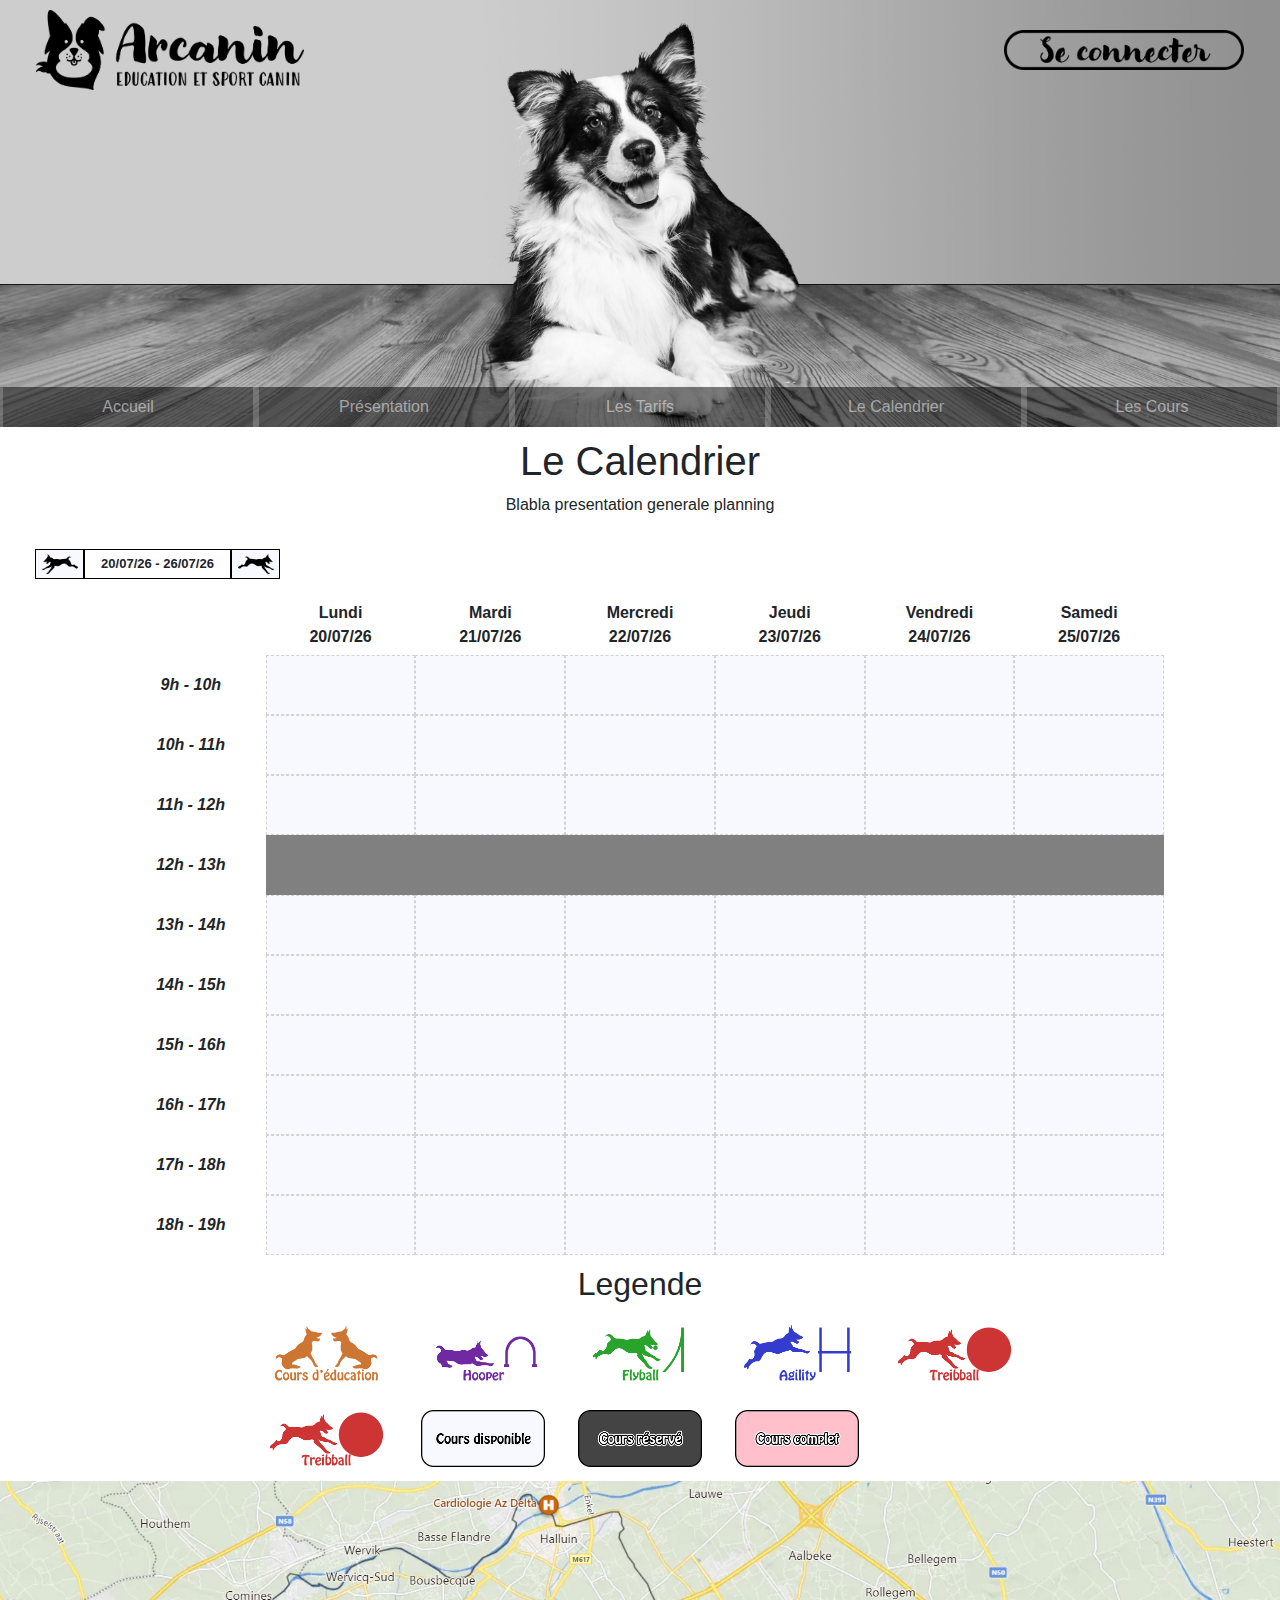
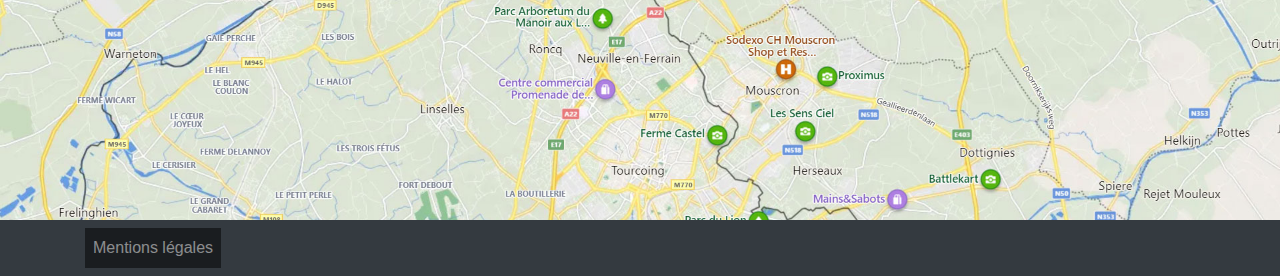
==== calendrier.html @ 2865e5d3 "1" ====
<!DOCTYPE html>
<html>
<head>
	<meta charset="utf-8">
	<meta name="viewport" content="width-device width, initial-scale=1">
	<title>Calendrier</title>
	<link rel="stylesheet" href="https://maxcdn.bootstrapcdn.com/bootstrap/4.0.0/css/bootstrap.min.css" integrity="sha384-Gn5384xqQ1aoWXA+058RXPxPg6fy4IWvTNh0E263XmFcJlSAwiGgFAW/dAiS6JXm" crossorigin="anonymous">
	<link rel="stylesheet" type="text/css" href="style.css">
	<script src="https://code.jquery.com/jquery-3.2.1.slim.min.js" integrity="sha384-KJ3o2DKtIkvYIK3UENzmM7KCkRr/rE9/Qpg6aAZGJwFDMVNA/GpGFF93hXpG5KkN" crossorigin="anonymous"></script>
	<script src="https://cdnjs.cloudflare.com/ajax/libs/popper.js/1.12.9/umd/popper.min.js" integrity="sha384-ApNbgh9B+Y1QKtv3Rn7W3mgPxhU9K/ScQsAP7hUibX39j7fakFPskvXusvfa0b4Q" crossorigin="anonymous"></script>
	<script src="https://maxcdn.bootstrapcdn.com/bootstrap/4.0.0/js/bootstrap.min.js" integrity="sha384-JZR6Spejh4U02d8jOt6vLEHfe/JQGiRRSQQxSfFWpi1MquVdAyjUar5+76PVCmYl" crossorigin="anonymous"></script>
	<script src="https://ajax.googleapis.com/ajax/libs/jquery/3.5.0/jquery.min.js"></script>
</head>

<body>
	<div class="header" id="header">
		<div class="width-95 justify-content-center">
			<div class="row mb-4">
				<img class="my-auto ml-1" height="80px" src="images/LogoArcanin.png">

				<a class="my-auto ml-auto mr-1" href="login"><img id="log" height="40" src="images/login1.png"></a>
			</div>
		</div>

		<div class="posb" style="position: absolute; bottom: 0px;" id="menu">
			<nav class="navbar navbar-expand-md navbar-dark width-100" role="navigation">
				<div class="width-100">
					<button class="navbar-toggler" type="button" data-toggle="collapse" data-target="#collapsibleNavbar">
						<span class="navbar-toggler-icon"></span>
					</button>
					<div class="collapse navbar-collapse width-100" id="collapsibleNavbar">
						<ul class="navbar-nav width-100">
							<li class="nav-item width-20"><center><a id="nav1" class="nav-link" href="" title="Accueil">Accueil</a></center></li>
							<li class="nav-item width-20"><center><a id="nav2" class="nav-link" href="" title="Presentation">Présentation</a></center></li>
			          		<li class="nav-item width-20"><center><a id="nav3" class="nav-link" href="" title="Les tarifs">Les Tarifs</a></center></li>
			          		<li class="nav-item width-20"><center><a id="nav4" class="nav-link" href="" title="Le calendrier">Le Calendrier</a></center></li>
			          		<li class="nav-item width-20"><center><a id="nav5" class="nav-link" href="" title="Les cours">Les Cours</a></center></li>
						</ul>
					</div>
				</div>
			</nav>
		</div>
	</div>
	<div class="row justify-content-center">
		<h1>Le Calendrier</h1>
	</div>
	<div class="row justify-content-center">
		<p>Blabla presentation generale planning</p>
	</div>
	<div class="row justify-content-left">
		<div class="grid-cont3">
			<div class="grid-cursor grid-bord1" id="prev"><img src="images/dog2.png" class="grid-dog" alt="P"></div>
			<div class="grid-default grid-bord1" id="week"></div>
			<div class="grid-cursor grid-bord1" id="next"><img src="images/dog1.png" class="grid-dog" alt="N"></div>
		</div>
	</div>
	<div class="row justify-content-center">
		<div class="grid-cont1">
			<div class="grid-day grid-default" id="button"></div>
			<div class="grid-day grid-default" id="mon"></div>
			<div class="grid-day grid-default" id="tue"></div>
			<div class="grid-day grid-default" id="wed"></div>
			<div class="grid-day grid-default" id="thu"></div>
			<div class="grid-day grid-default" id="fri"></div>
			<div class="grid-day grid-default" id="sat"></div>
		</div>
		<div class="grid-cont2">
			<div class="grid-9 grid-default" id="h9">9h - 10h</div>
			<div class="grid-10 grid-default" id="h10">10h - 11h</div>
			<div class="grid-11 grid-default" id="h11">11h - 12h</div>
			<div class="grid-12 grid-default" id="h12">12h - 13h</div>
			<div class="grid-13 grid-default" id="h13">13h - 14h</div>
			<div class="grid-14 grid-default" id="h14">14h - 15h</div>
			<div class="grid-15 grid-default" id="h15">15h - 16h</div>
			<div class="grid-16 grid-default" id="h16">16h - 17h</div>
			<div class="grid-17 grid-default" id="h17">17h - 18h</div>
			<div class="grid-18 grid-default" id="h18">18h - 19h</div>
			<div class="grid-12b"></div>
			<div class="grid-9 grid-cursor grid-bord2" id="mon9"><img src="images/c0.png" class="grid-dog" alt="cours" id="mon9i"></div>
			<div class="grid-10 grid-cursor grid-bord2" id="mon10"><img src="images/c0.png" class="grid-dog" alt="cours" id="mon10i"></div>
			<div class="grid-11 grid-cursor grid-bord2" id="mon11"><img src="images/c0.png" class="grid-dog" alt="cours" id="mon11i"></div>
			<div class="grid-13 grid-cursor grid-bord2" id="mon13"><img src="images/c0.png" class="grid-dog" alt="cours" id="mon13i"></div>
			<div class="grid-14 grid-cursor grid-bord2" id="mon14"><img src="images/c0.png" class="grid-dog" alt="cours" id="mon14i"></div>
			<div class="grid-15 grid-cursor grid-bord2" id="mon15"><img src="images/c0.png" class="grid-dog" alt="cours" id="mon15i"></div>
			<div class="grid-16 grid-cursor grid-bord2" id="mon16"><img src="images/c0.png" class="grid-dog" alt="cours" id="mon16i"></div>
			<div class="grid-17 grid-cursor grid-bord2" id="mon17"><img src="images/c0.png" class="grid-dog" alt="cours" id="mon17i"></div>
			<div class="grid-18 grid-cursor grid-bord2" id="mon18"><img src="images/c0.png" class="grid-dog" alt="cours" id="mon18i"></div>
			<div class="grid-9 grid-cursor grid-bord2" id="tue9"><img src="images/c0.png" class="grid-dog" alt="cours" id="tue9i"></div>
			<div class="grid-10 grid-cursor grid-bord2" id="tue10"><img src="images/c0.png" class="grid-dog" alt="cours" id="tue10i"></div>
			<div class="grid-11 grid-cursor grid-bord2" id="tue11"><img src="images/c0.png" class="grid-dog" alt="cours" id="tue11i"></div>
			<div class="grid-13 grid-cursor grid-bord2" id="tue13"><img src="images/c0.png" class="grid-dog" alt="cours" id="tue13i"></div>
			<div class="grid-14 grid-cursor grid-bord2" id="tue14"><img src="images/c0.png" class="grid-dog" alt="cours" id="tue14i"></div>
			<div class="grid-15 grid-cursor grid-bord2" id="tue15"><img src="images/c0.png" class="grid-dog" alt="cours" id="tue15i"></div>
			<div class="grid-16 grid-cursor grid-bord2" id="tue16"><img src="images/c0.png" class="grid-dog" alt="cours" id="tue16i"></div>
			<div class="grid-17 grid-cursor grid-bord2" id="tue17"><img src="images/c0.png" class="grid-dog" alt="cours" id="tue17i"></div>
			<div class="grid-18 grid-cursor grid-bord2" id="tue18"><img src="images/c0.png" class="grid-dog" alt="cours" id="tue18i"></div>
			<div class="grid-9 grid-cursor grid-bord2" id="wed9"><img src="images/c0.png" class="grid-dog" alt="cours" id="wed9i"></div>
			<div class="grid-10 grid-cursor grid-bord2" id="wed10"><img src="images/c0.png" class="grid-dog" alt="cours" id="wed10i"></div>
			<div class="grid-11 grid-cursor grid-bord2" id="wed11"><img src="images/c0.png" class="grid-dog" alt="cours" id="wed11i"></div>
			<div class="grid-13 grid-cursor grid-bord2" id="wed13"><img src="images/c0.png" class="grid-dog" alt="cours" id="wed13i"></div>
			<div class="grid-14 grid-cursor grid-bord2" id="wed14"><img src="images/c0.png" class="grid-dog" alt="cours" id="wed14i"></div>
			<div class="grid-15 grid-cursor grid-bord2" id="wed15"><img src="images/c0.png" class="grid-dog" alt="cours" id="wed15i"></div>
			<div class="grid-16 grid-cursor grid-bord2" id="wed16"><img src="images/c0.png" class="grid-dog" alt="cours" id="wed16i"></div>
			<div class="grid-17 grid-cursor grid-bord2" id="wed17"><img src="images/c0.png" class="grid-dog" alt="cours" id="wed17i"></div>
			<div class="grid-18 grid-cursor grid-bord2" id="wed18"><img src="images/c0.png" class="grid-dog" alt="cours" id="wed18i"></div>
			<div class="grid-9 grid-cursor grid-bord2" id="thu9"><img src="images/c0.png" class="grid-dog" alt="cours" id="thu9i"></div>
			<div class="grid-10 grid-cursor grid-bord2" id="thu10"><img src="images/c0.png" class="grid-dog" alt="cours" id="thu10i"></div>
			<div class="grid-11 grid-cursor grid-bord2" id="thu11"><img src="images/c0.png" class="grid-dog" alt="cours" id="thu11i"></div>
			<div class="grid-13 grid-cursor grid-bord2" id="thu13"><img src="images/c0.png" class="grid-dog" alt="cours" id="thu13i"></div>
			<div class="grid-14 grid-cursor grid-bord2" id="thu14"><img src="images/c0.png" class="grid-dog" alt="cours" id="thu14i"></div>
			<div class="grid-15 grid-cursor grid-bord2" id="thu15"><img src="images/c0.png" class="grid-dog" alt="cours" id="thu15i"></div>
			<div class="grid-16 grid-cursor grid-bord2" id="thu16"><img src="images/c0.png" class="grid-dog" alt="cours" id="thu16i"></div>
			<div class="grid-17 grid-cursor grid-bord2" id="thu17"><img src="images/c0.png" class="grid-dog" alt="cours" id="thu17i"></div>
			<div class="grid-18 grid-cursor grid-bord2" id="thu18"><img src="images/c0.png" class="grid-dog" alt="cours" id="thu18i"></div>
			<div class="grid-9 grid-cursor grid-bord2" id="fri9"><img src="images/c0.png" class="grid-dog" alt="cours" id="fri9i"></div>
			<div class="grid-10 grid-cursor grid-bord2" id="fri10"><img src="images/c0.png" class="grid-dog" alt="cours" id="fri10i"></div>
			<div class="grid-11 grid-cursor grid-bord2" id="fri11"><img src="images/c0.png" class="grid-dog" alt="cours" id="fri11i"></div>
			<div class="grid-13 grid-cursor grid-bord2" id="fri13"><img src="images/c0.png" class="grid-dog" alt="cours" id="fri13i"></div>
			<div class="grid-14 grid-cursor grid-bord2" id="fri14"><img src="images/c0.png" class="grid-dog" alt="cours" id="fri14i"></div>
			<div class="grid-15 grid-cursor grid-bord2" id="fri15"><img src="images/c0.png" class="grid-dog" alt="cours" id="fri15i"></div>
			<div class="grid-16 grid-cursor grid-bord2" id="fri16"><img src="images/c0.png" class="grid-dog" alt="cours" id="fri16i"></div>
			<div class="grid-17 grid-cursor grid-bord2" id="fri17"><img src="images/c0.png" class="grid-dog" alt="cours" id="fri17i"></div>
			<div class="grid-18 grid-cursor grid-bord2" id="fri18"><img src="images/c0.png" class="grid-dog" alt="cours" id="fri18i"></div>
			<div class="grid-9 grid-cursor grid-bord2" id="sat9"><img src="images/c0.png" class="grid-dog" alt="cours" id="sat9i"></div>
			<div class="grid-10 grid-cursor grid-bord2" id="sat10"><img src="images/c0.png" class="grid-dog" alt="cours" id="sat10i"></div>
			<div class="grid-11 grid-cursor grid-bord2" id="sat11"><img src="images/c0.png" class="grid-dog" alt="cours" id="sat11i"></div>
			<div class="grid-13 grid-cursor grid-bord2" id="sat13"><img src="images/c0.png" class="grid-dog" alt="cours" id="sat13i"></div>
			<div class="grid-14 grid-cursor grid-bord2" id="sat14"><img src="images/c0.png" class="grid-dog" alt="cours" id="sat14i"></div>
			<div class="grid-15 grid-cursor grid-bord2" id="sat15"><img src="images/c0.png" class="grid-dog" alt="cours" id="sat15i"></div>
			<div class="grid-16 grid-cursor grid-bord2" id="sat16"><img src="images/c0.png" class="grid-dog" alt="cours" id="sat16i"></div>
			<div class="grid-17 grid-cursor grid-bord2" id="sat17"><img src="images/c0.png" class="grid-dog" alt="cours" id="sat17i"></div>
			<div class="grid-18 grid-cursor grid-bord2" id="sat18"><img src="images/c0.png" class="grid-dog" alt="cours" id="sat18i"></div>
		</div>
	</div>
	<div class="row justify-content-center">
		<h2>Legende</h2>
	</div>
	<div class="row justify-content-center">
		<div class="grid-cont4" id="gleg">
			<div class="grid-leg2"><img src="images/ce11.png" class="grid-leg"></div>
			<div class="grid-leg2"><img src="images/ce12.png" class="grid-leg"></div>
			<div class="grid-leg2"><img src="images/ce13.png" class="grid-leg"></div>
			<div class="grid-leg2"><img src="images/ce14.png" class="grid-leg"></div>
			<div class="grid-leg2"><img src="images/ce15.png" class="grid-leg"></div>
			<div class="grid-leg2"><img src="images/ce15.png" class="grid-leg"></div>
			<div class="grid-leg2"><img src="images/ce01.png" class="grid-leg"></div>
			<div class="grid-leg2"><img src="images/ce02.png" class="grid-leg"></div>
			<div class="grid-leg2"><img src="images/ce03.png" class="grid-leg"></div>
			<div></div>
		</div>
	</div>
</body>
<footer>
	<div><img src="images/map.jpg" width="100%"></div>
	<nav class="navbar navbar-expand-sm bg-dark navbar-dark" role="navigation">
		<div class="container">
			<ul class="navbar-nav">
				<li class="nav-item"><a class="nav-link" href="mentions-legales" title="Mentions">Mentions légales</a></li>
			</ul>
		</div>
	</nav>
</footer>
</html>

<script>
	var days = ['mon','tue','wed','thu','fri','sat'];
	var days_text = ['Lundi','Mardi','Mercredi','Jeudi','Vendredi','Samedi'];
	var today = new Date();
	var today_day = today.getDay();

	var hours = [9,10,11,13,14,15,16,17,18];

	var creneau = new Array(days.length * (hours.length - 1));
	for (var i = 0; i < days.length; i++) {
		for (var ii = 0; ii < hours.length - 1; ii++) {
			creneau[i * 8 + ii] = days[i] + hours[ii];
		}
	}
	var menu_nav = ['nav1','nav2','nav3','nav4','nav5'];

	var cours_test = ['c1','c2','c3','c4','c5'];
	var cours_test2 = ['Treibball','Agility','Flyball','Hooper','Education'];
	var cours_col = ['red','navy','green','purple'];
	var niveau = ['d','i','c'];
	var niveau2 = ['Débutant','Intermédiaire','Concours'];

	let data_event = ['c1d','c2d','c1c','c3i','c5c','c4i','c5i','c5c','c2i','c3d','c5i','c2d','c2c'];
	let data_day = ['21/02/22','21/02/22','21/02/22','21/02/22','22/02/22','22/02/22','22/02/22','23/02/22','23/02/22','25/02/22','25/02/22','26/02/22','28/02/22'];
	let data_hour = [9,10,11,15,10,16,17,18,11,13,11,15,10,11];
	let data_taken_day = ['21/02/22','23/02/22'];
	let data_taken_hour = [10,11];
	let data_nb_event = [0,5,1,5,2,1,3,1,5,1,1,2,3,1];

	var selected = new Array(54);
	for (var i = 0; i < selected.length; i++) {
		selected[i] = 0;
	}
	$(document).ready(function(){
		var viewport_width = document.documentElement.clientWidth;
		var viewport_height = Math.round(viewport_width / 3);
		var leg_height = Math.round(viewport_width * 36 / 245 * 4 / 5) + 20;
		document.getElementById('header').style.height = viewport_height + 'px';
		document.getElementById('gleg').style.height = leg_height + 'px';
		if (viewport_width < 751) {
			document.getElementById('menu').style.position = 'relative';
			document.getElementById('menu').style.bottom = null;
			var top = viewport_height - 154;
			document.getElementById('menu').style.top = top + 'px';
		}
		else {
			document.getElementById('menu').style.position = 'absolute';
			document.getElementById('menu').style.bottom = '0px';
			document.getElementById('menu').style.top = null;
		}

		set_tab();
			
		for (var i = 0; i < creneau.length; i++) {
			document.getElementById(creneau[i]).addEventListener("click",changecol);
		}

		document.getElementById('log').onmouseover = function(){this.src = "images/login2.png";};
		document.getElementById('log').onmouseout = function(){this.src = "images/login1.png";};

		for (var i = 0; i < menu_nav.length; i++) {
			document.getElementById(menu_nav[i]).onmouseover = function(){this.style.color = "black";};
			document.getElementById(menu_nav[i]).onmouseout = function(){this.style.color = "rgba(255,255,255,0.5)";};
		}
	});

	window.addEventListener('resize', function() {
		var viewport_width = document.documentElement.clientWidth;
		var viewport_height = Math.round(viewport_width / 3);
		var leg_height = Math.round(viewport_width * 36 / 245 * 4 / 5) + 20;
		document.getElementById('header').style.height = viewport_height + 'px';
		document.getElementById('gleg').style.height = leg_height + 'px';
		if (viewport_width < 751) {
			document.getElementById('menu').style.position = 'relative';
			document.getElementById('menu').style.bottom = null;
			var top = viewport_height - 154;
			document.getElementById('menu').style.top = top + 'px';
		}
		else {
			document.getElementById('menu').style.position = 'absolute';
			document.getElementById('menu').style.bottom = '0px';
			document.getElementById('menu').style.top = null;
		}
	});


	$('#prev').click(function(){
		var ndate = today.getTime() - 7 * 24 * 3600000;
		today = new Date(ndate);
		today_day = today.getDay();
		set_tab();
	});

	$('#next').click(function(){
		var ndate = today.getTime() + 7 * 24 * 3600000;
		today = new Date(ndate);
		today_day = today.getDay();
		set_tab();
	});

	
	function changecol(){
		var idim = this.id + 'i';
		var estvide = document.getElementById(idim).src.slice(-6);
		var estcomplet = document.getElementById(this.id).style.cursor;
		if (estvide != 'c0.png' && estcomplet != 'default') {
			for (var i = 0; i < days.length; i++) {
				for (var j = 0; j < hours.length; j++) {
					if (this.id == days[i] + hours[j]) {
						var num = 9 * i + (j + 1);
						var idimsrc = document.getElementById(idim).src.slice(-8);
						idimsrc = idimsrc.replace('/','');
						if (selected[num-1] == 0) {
							selected[num-1] = 1;
							this.style.backgroundColor = '#444444';
							idimsrc = idimsrc.replace('.png','1.png');
							idimsrc = 'images/' + idimsrc;
							document.getElementById(idim).src = idimsrc;
						} else {
							selected[num-1] = 0;
							this.style.backgroundColor = 'ghostwhite';
							idimsrc = idimsrc.replace('1.png','.png');
							idimsrc = 'images/' + idimsrc;
							document.getElementById(idim).src = idimsrc;
						}
						i = days.length;
						j = hours.length;
					}
				}
			}
		}
	}

	function date_new(date,i,j){
		let dms = date.getTime() + (i - j + 1) * 24 * 3600000;
		return new Date(dms);
	}

	function date_week(date,j){
		let debut = date_new(date,0,j);
		let fin = date_new(date,6,j);
		return date_return(debut) + " - " + date_return(fin);
	}

	function date_return(date){
		let d = date;
		d = ['0' + d.getDate(),'0' + (d.getMonth() + 1),'' + d.getFullYear()].map(component => component.slice(-2)); // prend les 2 derniers chiffres de chaque composant
		// joindre les composants en date
		return d.slice(0, 3).join('/');
	}

	function set_tab(){
		document.getElementById('week').innerHTML = date_week(today,today_day);
		var week_day = new Array();
		for (var i = 0; i < days.length; i++) {
			var days_date = date_new(today,i,today_day);
			document.getElementById(days[i]).innerHTML = days_text[i] + "<br>" + date_return(days_date);
			week_day[i] = date_return(days_date);
			for (var j = 0; j < hours.length; j++) {
				var dh = days[i] + hours[j] + 'i';
				var dh2 = days[i] + hours[j];
				var num = 9 * i + (j + 1);
				var valtest = check_event_memb(dh,dh2,week_day[i],hours[j],num);
				for (var k = 0; k < cours_test.length; k++) {
					if ((valtest == (cours_test[k] + niveau[0]))||(valtest == (cours_test[k] + niveau[1]))||(valtest == (cours_test[k] + niveau[2]))) {
						document.getElementById(dh).alt = cours_test2[k];
						k = cours_test.length;
					}
				}
			}
		}
	}

	function check_event(dh,dh2,week_day,hour) {
		for (var check_event_i = 0; check_event_i < data_day.length; check_event_i++) {
			if (week_day == data_day[check_event_i] && hour == data_hour[check_event_i]) {
				if (data_nb_event[check_event_i] == 5) {
					document.getElementById(dh).src = 'images/' + data_event[check_event_i] + '1.png';
					document.getElementById(dh2).style.backgroundColor = 'pink';
					document.getElementById(dh2).style.cursor = 'default';
					return 'c0';
				} else {
					document.getElementById(dh).src = 'images/' + data_event[check_event_i] + '.png';
					document.getElementById(dh2).style.backgroundColor = 'ghostwhite';
					document.getElementById(dh2).style.cursor = "url('images/p20.png'), pointer";
					return data_event[check_event_i];
				}
			}
		}
		document.getElementById(dh).alt = '';
		document.getElementById(dh).src = 'images/c0.png';
		document.getElementById(dh2).style.backgroundColor = 'ghostwhite';
		document.getElementById(dh2).style.cursor = 'default';
		return 'c0';
	}

	function check_event_memb(dh,dh2,week_day,hour,num){	
		for (var check_event_i = 0; check_event_i < data_day.length; check_event_i++) {
			if (week_day == data_day[check_event_i] && hour == data_hour[check_event_i]) {
				for (var check_event_memb_i = 0; check_event_memb_i < data_taken_day.length; check_event_memb_i++) {
					if (week_day == data_taken_day[check_event_memb_i] && hour == data_taken_hour[check_event_memb_i]) {
						document.getElementById(dh).src = 'images/' + data_event[check_event_i] + '1.png';
						document.getElementById(dh2).style.backgroundColor = '#444444';
						document.getElementById(dh2).style.cursor = "url('images/p20.png'), pointer";
						selected[num-1] = 1;
						return data_event[check_event_i];
					}
				}
				if (data_nb_event[check_event_i] == 5) {
					document.getElementById(dh).src = 'images/' + data_event[check_event_i] + '1.png';
					document.getElementById(dh2).style.backgroundColor = 'pink';
					document.getElementById(dh2).style.cursor = 'default';
					return 'c0';
				} else {
					document.getElementById(dh).src = 'images/' + data_event[check_event_i] + '.png';
					document.getElementById(dh2).style.backgroundColor = 'ghostwhite';
					document.getElementById(dh2).style.cursor = "url('images/p20.png'), pointer";
					return data_event[check_event_i];
				}
			}
		}
		document.getElementById(dh).alt = '';
		document.getElementById(dh).src = 'images/c0.png';
		document.getElementById(dh2).style.backgroundColor = 'ghostwhite';
		document.getElementById(dh2).style.cursor = 'default';
		return 'c0';
	}

	function mouseovernav(){
		this.style.color = 'black';
	}
</script>
---- style.css ----
.header {
	background-image: url('images/fond02.jpg');
	background-attachment: scroll;
	background-origin: border-box;
	background-size: 100%;
	background-repeat: no-repeat;
	position: relative;
}

.width-95 {
	width: 95%;
	margin-right: auto;
	margin-left: auto;
	padding-right: 15px;
	padding-left: 15px;
	padding-top: 10px;
}

.width-20 {
	width: 20%;
	margin-right: auto;
	margin-left: auto;
	border-left-width: 1px;
	border-right-width: 1px;
	border-left: solid #ffffff33;
	border-right: solid #ffffff33;
}

.textcol1 {
	color: rgba(255, 255, 255, 0.8);
}

.width-100 {
	width: 100%;
	padding: 0px;
	align-items: center;
}

.nav-item:hover {
	background-color: rgba(255, 255, 255, 0.7);
}

.nav-item {
	background-color: rgba(0, 0, 0, 0.5);
	font-weight: initial;
}

.posb {
	width: 100%;
	
}

.spacey {
	height: 27%;
}

.grid-cont1 {
	display: grid;
	width: 80%;
	min-width: 6em;
	grid-gap: 0px;
	grid-template-columns:repeat(7,1fr);
	grid-template-rows:repeat(2,30px);
	font-weight: bold;
}

.grid-cont2 {
	display: grid;
	width: 80%;
	min-width: 6em;
	grid-gap: 0px;
	grid-template-columns:repeat(7,1fr);
	grid-template-rows:repeat(20,30px);
	flex-direction: column;
	font-weight: bold;
	font-style: italic;
}

.grid-cont3 {
	display: grid;
	width: 245px;
	grid-gap: 0px;
	grid-template-columns:repeat(1,1fr 3fr 1fr);
	grid-template-rows:repeat(1,30px);
	font-weight: bold;
	padding-bottom: 1em;
	padding-top: 1em;
	margin-left: 50px;
}

.grid-cont4 {
	display: grid;
	width: 60%;
	min-width: 6em;
	grid-gap: 0px;
	grid-template-columns:repeat(5,1fr);
	font-weight: bold;
}

.grid-cursor {
	cursor: url(images/p20.png), pointer;
	background-color: ghostwhite;
}

.grid-bord1 {
	border: solid black;
	border-width: 1px;
}

.grid-bord2 {
	border: dashed lightgray;
	border-width: 1px;
}

.grid-dog {
	max-width: 80%;
	max-height: 90%;
}

.grid-leg {
	max-width: 80%;
}

.grid-leg2 {
	height: auto;
}

.grid-default {
	cursor: default;
}

h1, h2 {
	margin-top: 10px;
}

.grid-cont1 > div, .grid-cont2 > div, .grid-cont4 > div {
	display: flex;
	justify-content: center;
	align-items: center;
	text-align: center;
	overflow: hidden;
	padding: 1px;
}

.grid-cont3 > div {
	display: flex;
	justify-content: center;
	align-items: center;
	text-align: center;
	overflow: hidden;
	padding: 1px;
	font-size: small;
}

.grid-day {
	grid-row-start: 1;
	grid-row-end: 3;
}

.grid-9 {
	grid-row-start: 1;
	grid-row-end: 3;
}

.grid-10 {
	grid-row-start: 3;
	grid-row-end: 5;
}

.grid-11 {
	grid-row-start: 5;
	grid-row-end: 7;
}

.grid-12 {
	grid-row-start: 7;
	grid-row-end: 9;
}

.grid-12b {
	grid-row-start: 7;
	grid-row-end: 9;
	grid-column-start: 2;
	grid-column-end: 8;
	background-color: grey;
}

.grid-13 {
	grid-row-start: 9;
	grid-row-end: 11;
}

.grid-14 {
	grid-row-start: 11;
	grid-row-end: 13;
}

.grid-15 {
	grid-row-start: 13;
	grid-row-end: 15;
}

.grid-16 {
	grid-row-start: 15;
	grid-row-end: 17;
}

.grid-17 {
	grid-row-start: 17;
	grid-row-end: 19;
}

.grid-18 {
	grid-row-start: 19;
	grid-row-end: 21;
}
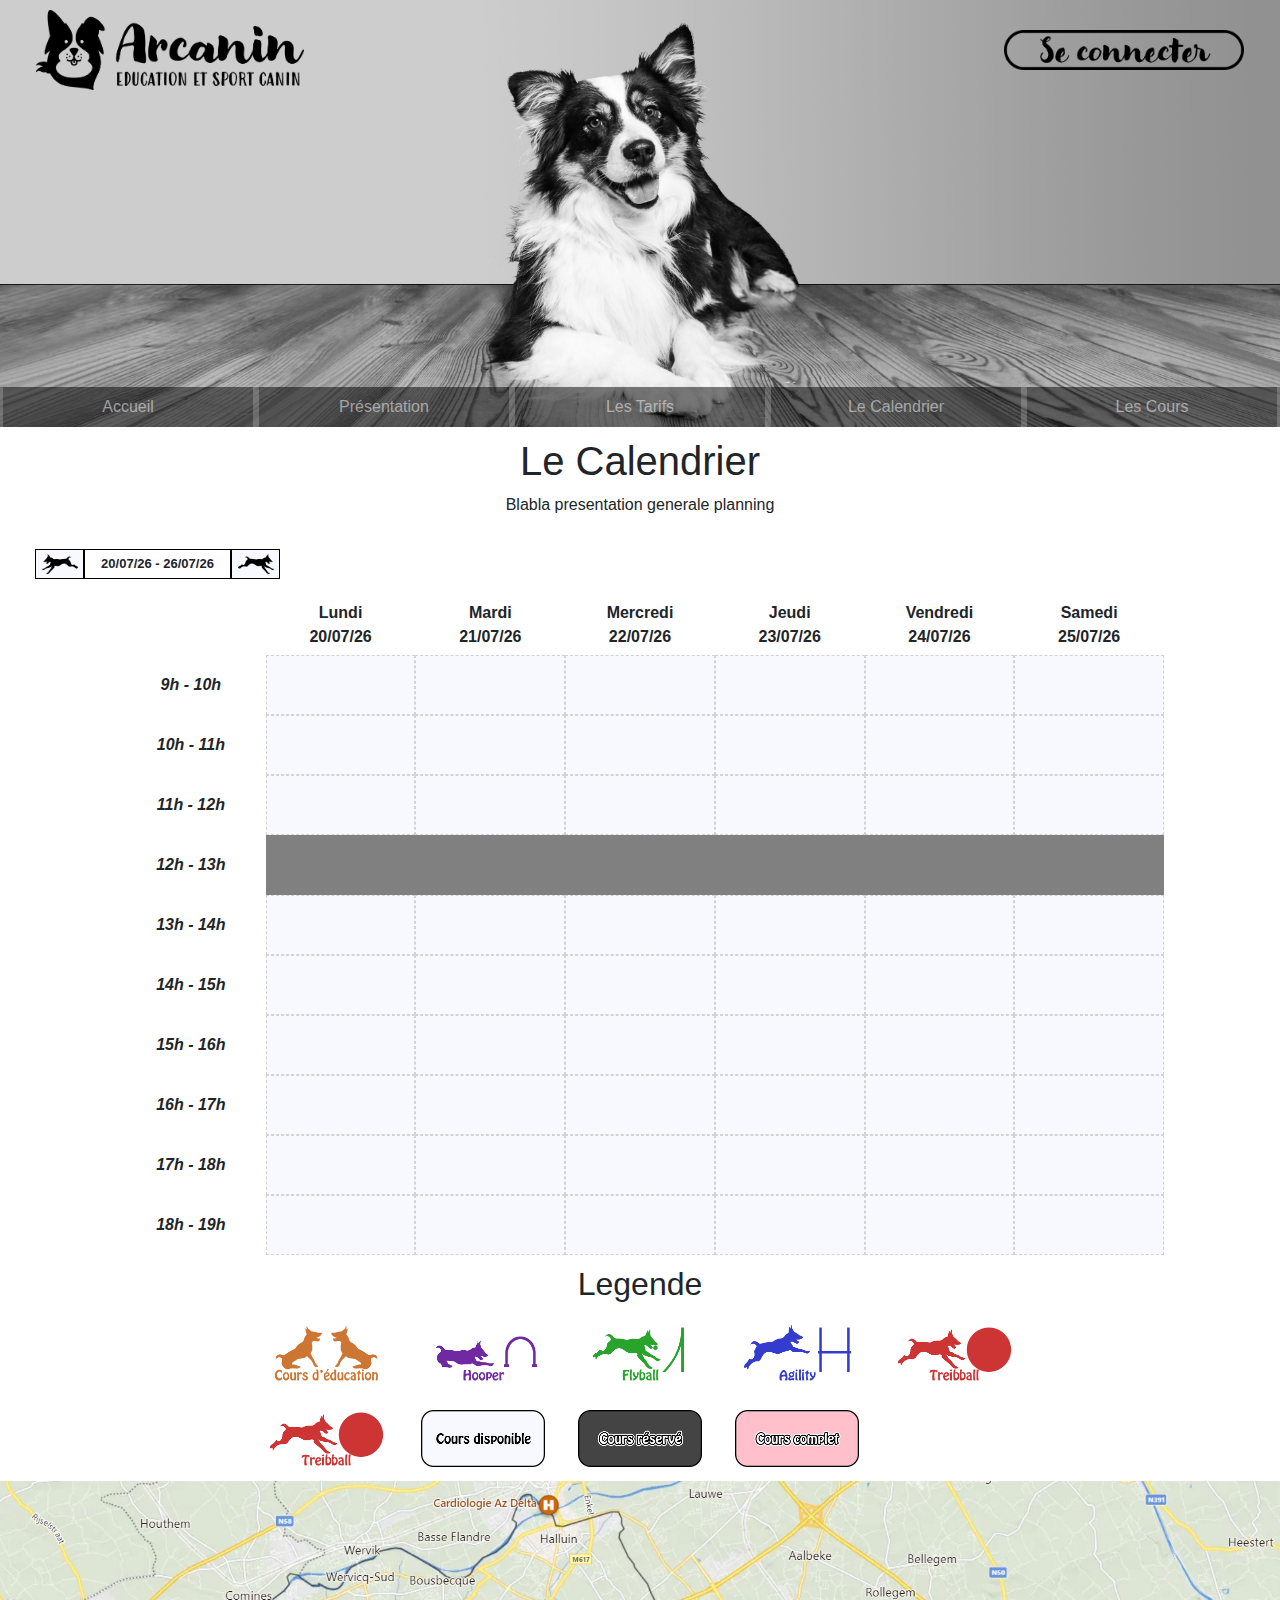
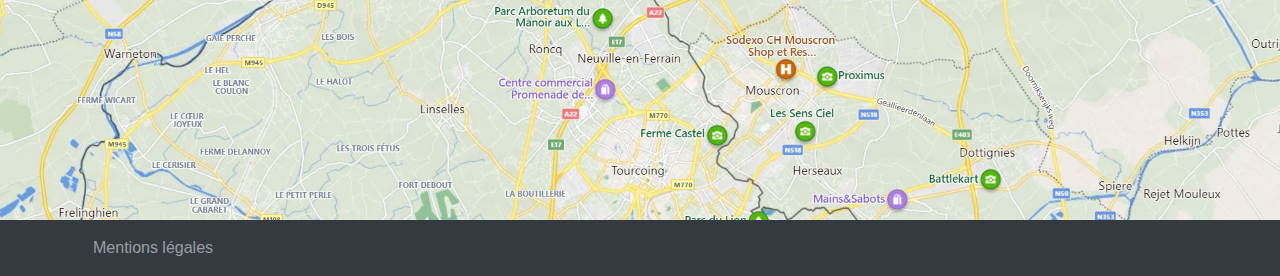
==== commit 5612cbd7: "1" ====
--- a/calendrier.html
+++ b/calendrier.html
@@ -155,7 +155,7 @@
 	<nav class="navbar navbar-expand-sm bg-dark navbar-dark" role="navigation">
 		<div class="container">
 			<ul class="navbar-nav">
-				<li class="nav-item"><a class="nav-link" href="mentions-legales" title="Mentions">Mentions légales</a></li>
+				<li class="nav-item" id="mentleg"><a class="nav-link" href="mentions-legales" title="Mentions">Mentions légales</a></li>
 			</ul>
 		</div>
 	</nav>
@@ -226,6 +226,7 @@
 			document.getElementById(menu_nav[i]).onmouseover = function(){this.style.color = "black";};
 			document.getElementById(menu_nav[i]).onmouseout = function(){this.style.color = "rgba(255,255,255,0.5)";};
 		}
+		document.getElementById('mentleg').style.backgroundColor = 'transparent';
 	});
 
 	window.addEventListener('resize', function() {
